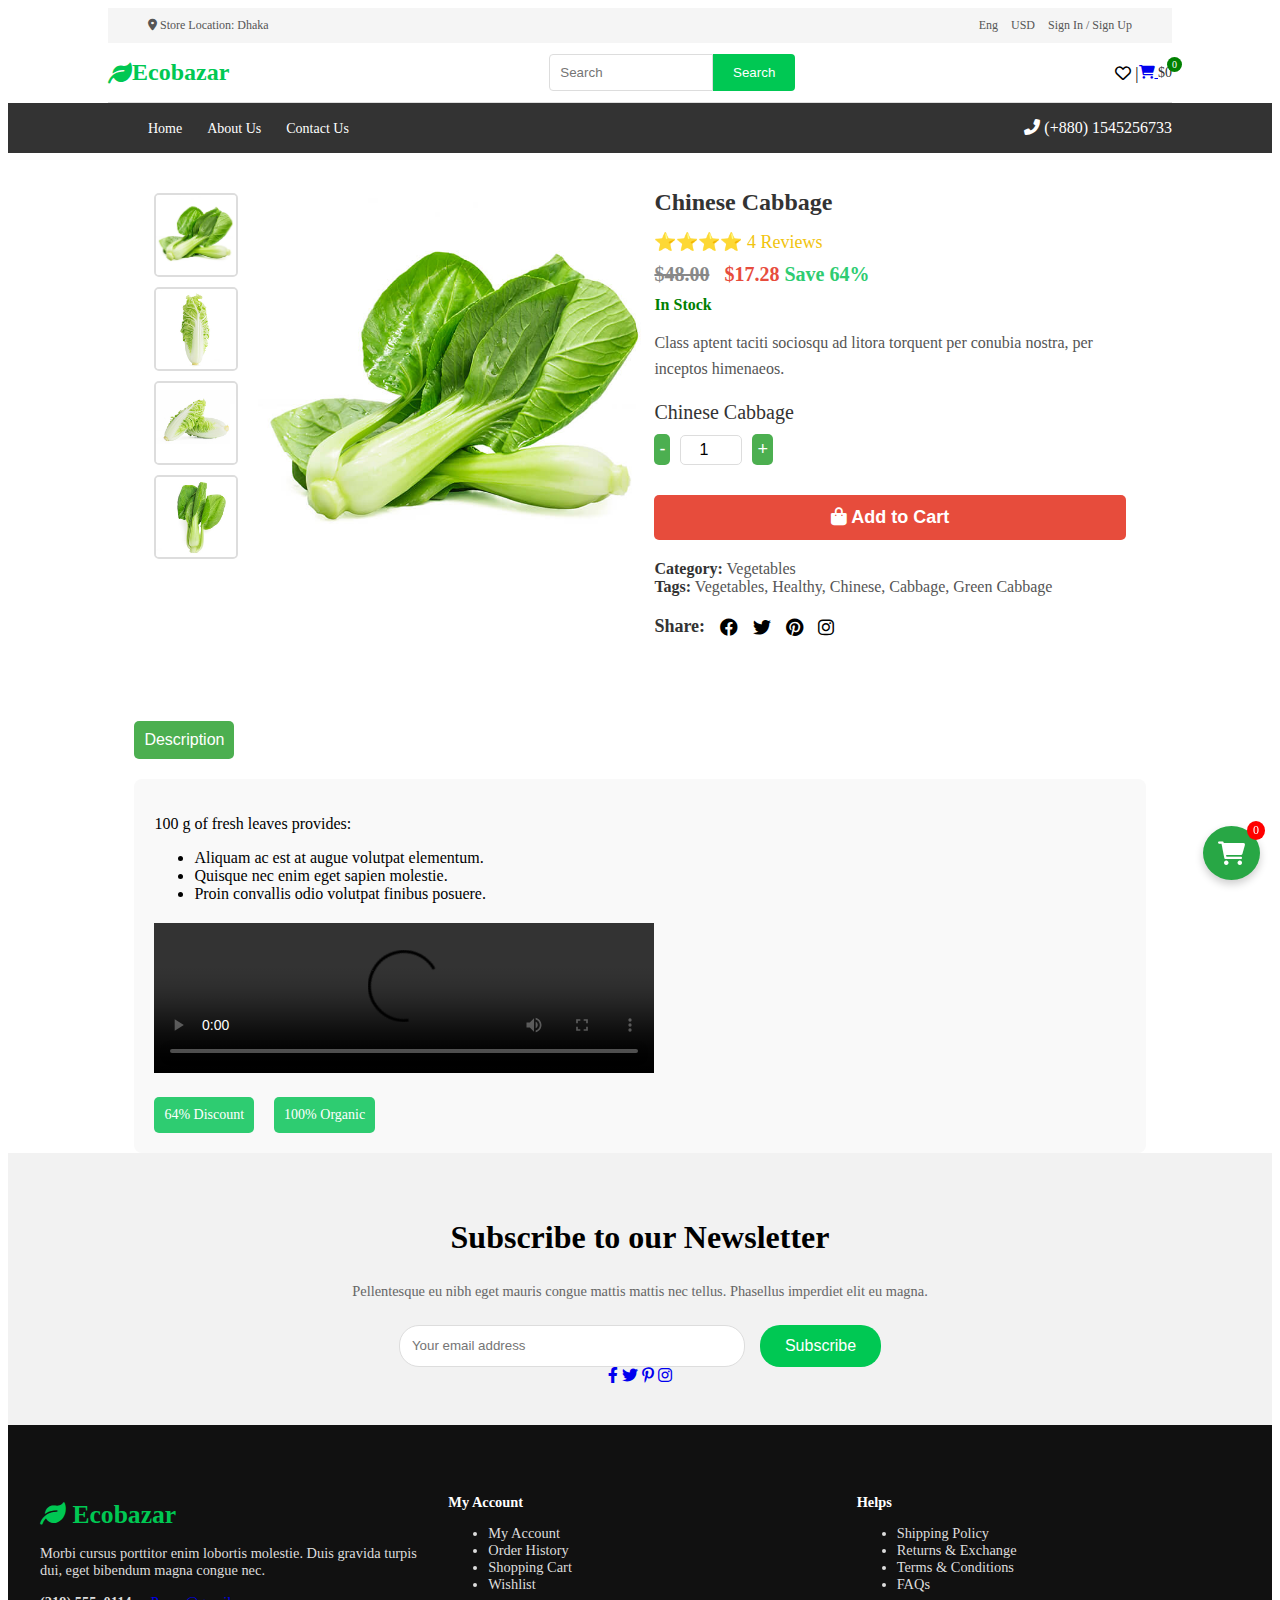
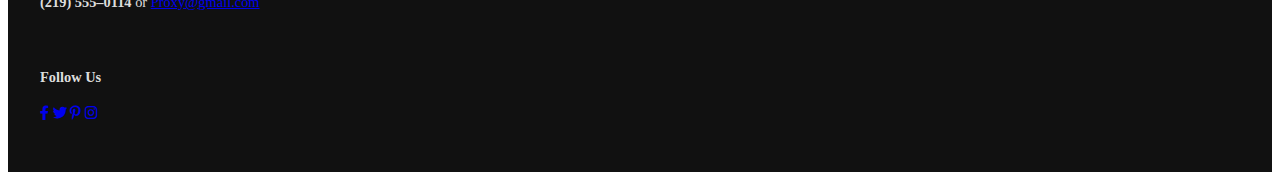
==== ChineseCabbage.html @ c9fc1989 "First" ====
<!DOCTYPE html>
<html lang="en">
<head>
    <meta charset="UTF-8">
    <meta name="viewport" content="width=device-width, initial-scale=1.0">
    <title>Ecobazar</title>
    <link rel="stylesheet" href="cssHomePage.css">
    <link rel="stylesheet" href="https://cdnjs.cloudflare.com/ajax/libs/font-awesome/6.0.0-beta3/css/all.min.css">
    <link rel="icon" href="favicon.ico" type="image/x-icon"> 
</head>
<body>
    <!-- Top Navigation Bar -->
    <div class="top-nav">
        <span class="store-location">
            <i class="fas fa-map-marker-alt"></i> Store Location: Dhaka
        </span>
        <div class="top-links">
            <span>Eng </span>
            <span>USD </span>
            <a href="#" class="sign-in">Sign In / Sign Up</a>
        </div>
    </div>

    <!-- Main Navigation Bar -->
    <header class="header" role="banner">
        <div class="logo">
            <h1><i class="fas fa-leaf"></i> Ecobazar</h1>
        </div>
        <div class="search-bar">
            <input type="text" placeholder="Search" aria-label="Search for products">
            <button class="search-button" onclick="searchProduct()">Search</button>
        </div>
        <div class="cart-section">
            <i class="far fa-heart"> |</i>
            <div class="shopping-cart">
                <a href="Shopping-Cart.html" aria-label="Go to shopping cart">
                    <i class="fas fa-shopping-cart"></i><span class="cart-items">0</span>
                </a>
                <span class="cart-amount">$0.00</span>
            </div>
        </div>
    </header>

    <!-- Bottom Navigation Menu -->
    <nav class="bottom-nav" role="navigation">
        <ul>
            <li><a href="HomePage.html">Home</a></li>
            <li><a href="#">About Us</a></li>
            <li><a href="#">Contact Us</a></li>
        </ul>
        <div class="phone-number">
            <i class="fas fa-phone-alt"></i> (+880) 1545256733
        </div>
    </nav>

    <!-- Floating Shopping Cart Icon -->
    <div class="floating-cart">
        <a href="Shopping-Cart.html" aria-label="Go to shopping cart">
            <i class="fas fa-shopping-cart"></i>
            <span class="cart-items">0</span>
        </a>
    </div>

    <div class="product-detail-container">
        <div class="product-gallery">
            <!-- Thumbnails -->
            <div class="thumbnails">
                <img src="Images/c1.jpg" alt="Thumbnail image of Chinese Cabbage" class="thumbnail" onclick="changeMainImage('Images/c1.jpg')">
                <img src="Images/c2.jpg" alt="Thumbnail image of Chinese Cabbage" class="thumbnail" onclick="changeMainImage('Images/c2.jpg')">
                <img src="Images/c3.jpg" alt="Thumbnail image of Chinese Cabbage" class="thumbnail" onclick="changeMainImage('Images/c3.jpg')">
                <img src="Images/c4.jpg" alt="Thumbnail image of Chinese Cabbage" class="thumbnail" onclick="changeMainImage('Images/c4.jpg')">
            </div>
            <!-- Main Image -->
            <div class="main-image">
                <img src="Images/chinesecabbage.jpg" alt="Main Product Image of Chinese Cabbage" id="main-image">
            </div>
        </div>
        <div class="product-info">
            <h1>Chinese Cabbage</h1>
            <div class="rating">
                <span>⭐⭐⭐⭐</span>
                <span>4 Reviews</span>
            </div>
            <div class="price">
                <span class="old-price">$48.00</span>
                <span class="new-price">$17.28</span>
                <span class="discount">Save 64%</span>
            </div>
            <div class="stock-status">In Stock</div>
            <p>Class aptent taciti sociosqu ad litora torquent per conubia nostra, per inceptos himenaeos.</p>

            <!-- Chinese Cabbage (Product Details Page) -->
            <div class="name-price">
                <h3>Chinese Cabbage</h3>
            </div>

            <!-- Quantity Selection -->
            <div class="quantity">
                <button class="decrease" onclick="decreaseQuantity()">-</button>
                <input type="number" id="quantity-input" value="1" min="1" aria-label="Quantity of Chinese Cabbage">
                <button class="increase" onclick="increaseQuantity()">+</button>
            </div>

            <!-- Add to Cart Button -->
            <div class="buttons">
                <button class="add-to-cart" data-id="6" data-name="Chinese Cabbage" data-price="17.28" onclick="addToCart()">
                    <i class="fa-solid fa-bag-shopping"></i> Add to Cart
                </button>
            </div>

            <!-- Product Tags -->
            <div class="tags">
                <strong>Category:</strong> Vegetables<br>
                <strong>Tags:</strong> Vegetables, Healthy, Chinese, Cabbage, Green Cabbage
            </div>

            <!-- Social Media Share -->
            <div class="share">
                <span>Share:</span>
                <i class="fab fa-facebook" onclick="share('facebook')" aria-label="Share on Facebook"></i>
                <i class="fab fa-twitter" onclick="share('twitter')" aria-label="Share on Twitter"></i>
                <i class="fab fa-pinterest" onclick="share('pinterest')" aria-label="Share on Pinterest"></i>
                <i class="fab fa-instagram" onclick="share('instagram')" aria-label="Share on Instagram"></i>
            </div>
        </div>
    </div>

    <div class="product-details">
        <!-- Tabs -->
        <div class="tabs">
            <button class="active">Description</button>
        </div>

        <!-- Description Content -->
        <div class="tab-content">
            <div class="description">
                <p>100 g of fresh leaves provides:</p>
                <ul>
                    <li>Aliquam ac est at augue volutpat elementum.</li>
                    <li>Quisque nec enim eget sapien molestie.</li>
                    <li>Proin convallis odio volutpat finibus posuere.</li>
                </ul>
            </div>
            <!-- Promotion -->
        <div class="promotion">
            <video controls>
                <source src="promo.mp4" type="video/mp4">
            </video>
            <div class="badges">
                <div class="badge">64% Discount</div>
                <div class="badge">100% Organic</div>
            </div>
        </div>
        </div>

        
    </div>

    <div id="custom-popup" class="popup">
        <div class="popup-content">
            <span id="popup-close" class="popup-close">&times;</span>
            <p id="popup-message"></p>
        </div>
    </div>

    <!-- Newsletter Section -->
    <section class="newsletter">
        <h2>Subscribe to our Newsletter</h2>
        <p>Pellentesque eu nibh eget mauris congue mattis mattis nec tellus. Phasellus imperdiet elit eu magna.</p>
        <form action="/subscribe" method="POST">
            <input type="email" placeholder="Your email address" required aria-label="Your email address">
            <button type="submit">Subscribe</button>
        </form>
        <div class="social-icons">
            <a href="#" aria-label="Follow us on Facebook"><i class="fab fa-facebook-f"></i></a>
            <a href="#" aria-label="Follow us on Twitter"><i class="fab fa-twitter"></i></a>
            <a href="#" aria-label="Follow us on Pinterest"><i class="fab fa-pinterest-p"></i></a>
            <a href="#" aria-label="Follow us on Instagram"><i class="fab fa-instagram"></i></a>
        </div>
    </section>

    <!-- Footer Section -->
    <footer role="contentinfo">
        <div class="footer-container">
            <!-- Ecobazar Info -->
            <div class="footer-about">
                <h3><i class="fas fa-leaf"></i> Ecobazar</h3>
                <p>Morbi cursus porttitor enim lobortis molestie. Duis gravida turpis dui, eget bibendum magna congue nec.</p>
                <p><strong>(219) 555–0114</strong> or <a href="mailto:Proxy@gmail.com">Proxy@gmail.com</a></p>
            </div>

            <!-- My Account Links -->
            <div class="footer-links">
                <h4>My Account</h4>
                <ul>
                    <li><a href="#">My Account</a></li>
                    <li><a href="#">Order History</a></li>
                    <li><a href="#">Shopping Cart</a></li>
                    <li><a href="#">Wishlist</a></li>
                </ul>
            </div>

            <!-- Help Links -->
            <div class="footer-links">
                <h4>Helps</h4>
                <ul>
                    <li><a href="#">Shipping Policy</a></li>
                    <li><a href="#">Returns & Exchange</a></li>
                    <li><a href="#">Terms & Conditions</a></li>
                    <li><a href="#">FAQs</a></li>
                </ul>
            </div>

            <!-- Social Media Links -->
            <div class="footer-social">
                <h4>Follow Us</h4>
                <a href="#"><i class="fab fa-facebook-f"></i></a>
                <a href="#"><i class="fab fa-twitter"></i></a>
                <a href="#"><i class="fab fa-pinterest-p"></i></a>
                <a href="#"><i class="fab fa-instagram"></i></a>
            </div>
        </div>
    </footer>

    <script src="script.js"></script>
</body>
</html>
---- cssHomePage.css ----
/* General Styles */
body {
  background-color:white;
  font-family:'Times New Roman', Times, serif;

  
}



/* Top Navigation */
.top-nav {
  background-color: #f5f5f5;
  padding: 10px 40px;
  display: flex;
  justify-content: space-between;
  font-size: 12px;
  color: #555;
  margin-left: 100px;
  margin-right: 100px;
}

.top-links span,
.sign-in {
  margin-left: 10px;
  color: #555;
  text-decoration: none;
  cursor: pointer;
}

/* Header Section */
.header {
  display: flex;
  justify-content: space-between;
  align-items: center;
  background-color: #fff;
  border-bottom: 1px solid #ddd;
  margin-left: 100px;
  margin-right: 100px;
}

.logo h1 {
  font-size: 24px;
  color:#00c853;
  display: flex;
  align-items: center;
}

.eco-icon {
  font-size: 20px;
  color: green;
  margin-right: 8px;  
}

.search-bar {
  padding: 0px 300px;
  display: flex;
  flex: 1;
  margin: 0 20px;
}

.search-bar input {
  width: 100%;
  padding: 10px;  
  border: 1px solid #ddd;
  border-radius: 4px 0 0 4px;
  outline: none;
}

.search-button {
  background-color:#00c853;
  border: none;
  padding: 10px 20px;  
  color: #fff;
  cursor: pointer;
  border-radius: 0 4px 4px 0;
}

.cart-section {
  display: flex;
  align-items: center;
}

.favorites-icon {
  font-size: 20px;
  margin-right: 15px;
  color: #333;
  text-decoration: none;
}

.shopping-cart {
  position: relative;
  font-size: 14px;
  color: #333;
}

.cart-items {
  background-color: green;
  color: #fff;
  font-size: 10px;
  border-radius: 50%;
  padding: 2px 5px;
  position: absolute;
  top: -8px;
  right: -10px;
}


/* Bottom Navigation */
.bottom-nav {
  background-color: #333;
  display: flex;
  justify-content: space-between;
  align-items: center;
  color: #fff;
 
  
}

.bottom-nav ul {
  list-style: none;
  display: flex;
  margin-left: 100px;

}

.bottom-nav li {
  margin-right: 25px;  
  position: relative;
}

.bottom-nav a {
  color: #fff;
  text-decoration: none;
  font-size: 14px;
}
.phone-number{
  margin-right: 100px;
}




/* Hero Section */
.hero-banner {
  display: flex;
  gap: 2rem;  
  padding: 2rem;
  max-width: 1200px;
  margin: 0 auto;
}

.hero-left {
  background-image: url(Images/heropromo.jpg);
  background-size: cover;
  border-radius: 8px;
  position: relative;
  width: 100%;
  display: flex;
  justify-content: space-between;
  padding: 2rem;
  color: white;
}

.hero-content h1 {
  font-size: 2.5rem;
  margin-bottom: 1.5rem;  
}

.hero-content p {
  font-size: 1.2rem;
  margin-bottom: 1.5rem;
}

.hero-content .highlight {
  color: #f2903d;
  font-weight: bold;
}

.btn {
  display: inline-block;
  background-color: white;
  color: #007f3f;
  padding: 1rem 1.5rem;  /* Adjusted padding for balance */
  border-radius: 50px;
  text-decoration: none;
  font-weight: bold;
  transition: background-color 0.3s ease;
}

.btn:hover {
  background-color: #f2f2f2;
}

.hero-right {
  display: flex;
  flex-direction: column;
  gap: 1.5rem;
  width: 35%;
}

.promo-card-summer {
  background-image: url(Images/summersale75.jpg);
  background-size:cover;
  padding: 10px;
  border-radius: 8px;
  position: relative;
  overflow: hidden;
  box-shadow: 0 4px 6px rgba(0, 0, 0, 0.1);
  width: 100%;
  
}
.promo-card-summer a{
  color: #00c853;
}
.promo-card-summer h2{
  font-weight: bold;

}
.promo-card-dark-card {
  padding: 10px;
}
.promo-card-dark-card a{
  color: white;
}

.promo-card h2 {
  font-size: 1.5rem;
  margin-bottom: 1.5rem;  /* Increased margin for clarity */
}

.promo-card p {
  font-size: 1rem;
  margin-bottom: 1.5rem;  /* Increased margin for better readability */
  color: #555;
}
.promo-card-dark-card{

  background-image: url(Images/bestdeal.jpg);
  background-size: cover;
  border-radius: 8px;
  position: relative;
  width: 100%;
  text-align: center;
  color: white;
}





/* Feature Section */
.feature-section {
  display: flex;
  justify-content: space-between;
  align-items: center;
  padding: 25px 30px;  /* Increased padding for better spacing */
  box-shadow: 0 4px 6px rgba(0, 0, 0, 0.1);
  max-width: 1200px;
  margin: 30px auto;  /* Added more space above and below */
}

.feature-item {
  text-align: center;
  display: flex;
  flex-direction: column;
  align-items: center;
  flex: 1;
  border-right: 1px solid #f1f1f1;
  padding: 15px 25px;  /* Adjusted padding for better spacing */
}

.feature-item:last-child {
  border-right: none;
}

.feature-icon {
  font-size: 36px;
  color: #00c853;
  margin-bottom: 15px;  /* Adjusted margin for clarity */
}

.feature-title {
  font-size: 18px;  /* Increased font size for better readability */
  font-weight: bold;
  color: #222;
  margin-bottom: 10px;
}

.feature-description {
  font-size: 14px;
  color: #888;
  text-align: center;
}

/* Newsletter Section */
.newsletter {
  text-align: center;
  padding: 40px;
  background-color: #f2f2f2;
}

.newsletter h2 {
  font-size: 2rem;
  font-weight: bold;
}

.newsletter p {
  margin: 15px 0 25px;  
  color: #666;
  font-size: 0.9rem;
}

.newsletter form {
  display: inline-flex;
  justify-content: center;
  gap: 15px;  /* Adjusted gap for better spacing */
}

.newsletter input {
  padding: 12px;
  border: 1px solid #ddd;
  border-radius: 20px;
  width: 320px;  /* Increased width for better usability */
  outline: none;
}

.newsletter button {
  background-color: #00c853;
  color: white;
  border: none;
  padding: 12px 25px;  /* Adjusted padding for better button size */
  border-radius: 20px;
  cursor: pointer;
  font-size: 1rem;
}

.newsletter button:hover {
  background-color: #007b33;
}


/* Footer */
footer {
  background-color: #111;
  color: #ddd;
  padding: 50px 20px;  /* Increased padding for a larger footer */
  font-size: 0.9rem;
}

.footer-container {
  display: grid;
  grid-template-columns: repeat(3, 1fr);
  gap: 25px;  /* Increased gap for better spacing */
  max-width: 1200px;
  margin: auto;
}

.footer-about h3 {
  font-size: 1.6rem;  /* Slight increase in font size */
  color: #00c853;
  margin-bottom: 15px;  /* Increased margin for better separation */
}

.footer-links h4 {
  color: white;
  margin-bottom: 12px;  /* Increased margin for clarity */
}

.footer-links ul li a {
  color: #ddd;
  text-decoration: none;
  transition: color 0.3s ease;
}

.footer-links ul li a:hover {
  color: #00c853;
}

/* Popular Categories */
.popular-categories {
  max-width: 1200px;
  margin: 40px auto;  /* Increased margin for top and bottom */
  padding: 25px;
}

.section-header {
  display: flex;
  justify-content: space-between;
  align-items: center;
  margin-bottom: 25px;  /* Increased bottom margin */
}

.section-header h2 {
  font-size: 26px;  
  font-weight: bold;
}

.view-all {
  color: #00c853;
  text-decoration: none;
  font-weight: bold;
  font-size: 14px;
}

.view-all:hover {
  text-decoration: underline;
}

.category-grid {
  display: grid;
  grid-template-columns: repeat(4, 1fr);
  gap: 15px;  
}

.category-item {
  background-color: #fff;
  border: 1px solid #eaeaea;
  text-align: center;
  padding: 20px;  
  transition: all 0.3s ease;
  cursor: pointer;
}

.category-item img {
  width: 100px;
  height: 80px;
  margin-bottom: 15px;  
  transition: transform 0.3s ease;
}

.category-item p {
  
  color: #333;
}

.category-item:hover {
 
  transform: translateY(-5px);
}
/* Hot Deals Section */
.hot-deals {
  background-color: whitesmoke;
  max-width: 1200px;
  margin: 20px auto;
  padding: 20px;
  border-radius: 8px;
}

.hot-deals h2 {
  color: #333;
  font-size: 24px;
}

.hot-deals .view-all {
  color: #00c853;
  text-decoration: none;
  font-size: 16px;
  margin-left: 20px;
}

/* Deals Grid */
.deals-grid {
  display: grid;
  grid-template-columns: repeat(4, 1fr);
  gap: 15px; 
}

/* Deal Item */
.deal-item {
  background-color: #fff;
  border: 1px solid #eaeaea;
  text-align: center;
  padding: 20px;  
  transition: all 0.3s ease;
  cursor: pointer;
}

.deal-item img {
  width: 100px;
  height: 80px;
  border-radius: 5px;
  object-fit: cover; /* Ensures the image covers the given space without distortion */
  display: block;
  margin: 0 auto; /* Centers the image horizontally */
}

/* Deal Item Content (Name, Price, Buttons) */
.deal-item-content {
  display: flex;
  flex-direction: row;
  justify-content: space-between;
  align-items: center;
  margin-top: 10px;
  width: 100%;
}

.name-price {
  text-align: left;
  flex: 1;
}

.name-price h3 {
  font-size: 18px;
  font-weight: normal; /* Simplified name with normal weight */
  color: #333;
}

.name-price .price {
  color: #e41b1b;
  font-size: 16px;
  margin-top: 5px;
  font-weight: bold; /* Made the price bold */
}

/* Buttons Section */
.buttons {
  text-align: right;
  display: flex;
  flex-direction: column;
  align-items: flex-end;
}

.add-to-cart,
.view-details {
  background-color: #00c853;
  color: #fff;
  border: none;
  padding: 10px 20px; /* Increased padding for a nicer button appearance */
  border-radius: 5px;
  cursor: pointer;
  margin-top: 5px;
  font-size: 14px; /* Added font size for better readability */
  transition: background-color 0.3s ease, transform 0.3s ease; /* Added transition for hover effect */
}

.add-to-cart:hover,
.view-details:hover {
  background-color: #028a00; /* Slightly darker green for hover effect */
  transform: translateY(-2px); /* Adds a lift effect on hover */
}

.add-to-cart:focus,
.view-details:focus {
  outline: none; /* Removes default outline on focus */
}



/* Summer Sale Banner */
.summer-sale-banner {
  background: url('Images/summersale37.jpg') no-repeat center center/cover;
  height: 350px;  /* Increased height */
  display: flex;
  justify-content: flex-end;
  align-items: center;
  padding: 30px;  /* Increased padding */
  color: #fff;
  margin-left: 150px;
  margin-right: 150px;
  border-radius: 10px;
}

.summer-sale-banner .content {
  max-width: 450px;
  text-align: left;
}

.summer-sale-banner h3 {
  font-size: 1.4rem;  /* Increased font size */
  text-transform: uppercase;
  margin: 0;
}

.summer-sale-banner h1 {
  font-size: 2.8rem;  /* Increased font size */
  margin: 15px 0;
}

.summer-sale-banner h1 span {
  color: #ff7f3f;
  font-weight: bold;
}

.summer-sale-banner p {
  font-size: 1.1rem;
  line-height: 1.6;
  margin-bottom: 25px;  /* Increased margin for better spacing */
}

.summer-sale-banner .btn {
  padding: 15px 25px;  /* Adjusted padding */
  background-color: #ff7f3f;
  color: #fff;
  border: none;
  border-radius: 5px;
  text-decoration: none;
}

.summer-sale-banner .btn:hover {
  background-color: #ff5722;
}



/* Main Container */
.cart-container {
  max-width: 800px;
  margin: 20px auto;
  background: #fff;
  border-radius: 8px;
  padding: 20px;
  box-shadow: 0 4px 6px rgba(0, 0, 0, 0.1);
}

.cart-container h2 {
  text-align: center;
  margin-bottom: 20px;
}

/* Cart Table */
#cart-table {
  width: 100%;
  border-collapse: collapse;
  margin-bottom: 20px;
}

#cart-table thead {
  background-color: #f8f9fa;
}

#cart-table th,
#cart-table td {
  padding: 12px 15px;
  text-align: center;
  border: 1px solid #ddd;
}

#cart-table th {
  background-color:#00c853;
  color: #fff;
  text-transform: uppercase;
  font-size: 0.9rem;
}

#cart-table td {
  font-size: 0.9rem;
}

#cart-table td button {
  background-color: #ff4d4d;
  color: #fff;
  border: none;
  padding: 5px 10px;
  border-radius: 5px;
  cursor: pointer;
  font-size: 0.8rem;
  transition: background-color 0.3s ease;
}

#cart-table td button:hover {
  background-color: #cc0000;
}

/* Cart Summary */
.cart-summary {
  text-align: center;
  background-color: #f8f9fa;
  padding: 15px;
  border-radius: 8px;
}

.cart-summary p {
  display: flex;
  margin: 10px 0;
  font-size: 1rem;
}


.cart-summary button {
  background-color: #ff4d4d;
  color: #fff;
  border: none;
  padding: 10px 20px;
  border-radius: 5px;
  font-size: 1rem;
  cursor: pointer;
  transition: background-color 0.3s ease;
}

.cart-summary button:hover {
  background-color: #cc0000;
}


/* Floating Cart Styles */
.floating-cart {
  position: fixed;
  bottom: 20px;
  right: 20px;
  background-color: #28a745;  
  color: white;
  border-radius: 50%;
  padding: 15px;
  font-size: 24px;
  box-shadow: 0 4px 8px rgba(0, 0, 0, 0.2);
  transition: all 0.3s ease;
  z-index: 9999;  
}

.floating-cart a {
  color: white;
  text-decoration: none;
  display: flex;
  align-items: center;
  justify-content: center;
}

.floating-cart .cart-items {
  font-size: 12px;
  position: absolute;
  top: -5px;
  right: -5px;
  background-color: red;
  color: white;
  border-radius: 50%;
  padding: 2px 6px;
}

/* Hover effect */
.floating-cart:hover {
  background-color: #218838;  
}




/* Popup modal styles */
.popup {
  display: none; /* Initially hidden */
  position: fixed;
  top: 0;
  left: 0;
  width: 100%;
  height: 100%;
  background-color: rgba(0, 0, 0, 0.7); /* Darker background */
  z-index: 1000;
  overflow: auto;
  animation: fadeIn 0.3s ease-in-out; /* Smooth fade-in effect */
}

/* Popup content (modal box) styles */
.popup-content {
  background-color: #fff;
  padding: 30px;
  border-radius: 12px;
  width: 80%;
  max-width: 700px;
  margin: 10% auto; /* Centered */
  position: relative;
  box-shadow: 0 4px 10px rgba(0, 0, 0, 0.1); /* Subtle shadow effect */
  animation: slideUp 0.5s ease-in-out; /* Smooth slide-up effect */
}

/* Header style inside the popup */
.product-header {
  display: flex;
  align-items: center;
  margin-bottom: 20px;
}

.popup-image {
  width: 120px;
  height: 120px;
  object-fit: cover;
  border-radius: 8px;
  margin-right: 20px;
}

.product-info h3 {
  font-size: 24px;
  color: #333;
  margin-bottom: 10px;
}

.product-info .price {
  font-size: 20px;
  color: #28a745;
  font-weight: bold;
}

/* Close button style */
.close-btn {
  position: absolute;
  top: 10px;
  right: 10px;
  font-size: 28px;
  color: #333;
  background-color: transparent;
  border: none;
  cursor: pointer;
}

.close-btn:hover {
  color: #e74c3c; /* Red color on hover */
}

/* Add to Cart button styles */
.add-to-cart {
  display: inline-block;
  padding: 12px 25px;
  background-color: #28a745;
  color: #fff;
  border: none;
  border-radius: 8px;
  font-size: 16px;
  text-align: center;
  cursor: pointer;
  transition: background-color 0.3s ease;
  margin-top: 20px;
}

.add-to-cart:hover {
  background-color: #218838; /* Darker green on hover */
}

.add-to-cart:focus {
  outline: none;
}

/* General paragraph and text styles */
.popup-content p {
  font-size: 16px;
  line-height: 1.6;
  color: #555;
  margin-bottom: 15px;
}



/*Product Container Styles */
.product-detail-container {
  display: flex;
  justify-content: space-between;
  padding: 20px;
  margin-left: 10%;
  margin-right: 10%;
}
.product-details {
  margin-left: 10%;
  margin-right: 10%;
  margin-top: 5%;
  

}

/* Gallery Section */
.product-gallery {
  display: flex; /* Use flexbox to align thumbnails on the left and main image on the right */
  width: 100%;
  max-width: 500px;
  margin-bottom: 20px;
  margin-top: 2%;
}

.product-gallery .thumbnails {
  display: flex;
  flex-direction: column; /* Arrange thumbnails vertically */
  gap: 10px;
  margin-right: 20px; /* Add space between thumbnails and main image */
}

.product-gallery .thumbnail {
  width: 80px;
  height: 80px;
  object-fit: cover;
  cursor: pointer;
  border: 2px solid #ddd;
  border-radius: 5px;
  transition: border-color 0.3s ease;
}

.product-gallery .thumbnail:hover {
  border-color: #4CAF50;
}

/* Main Image */
.product-gallery .main-image img {
  width: 100%;
  max-width: 450px; /* Ensure the main image is responsive */
  height: 400px;
  object-fit: cover;
  border-radius: 8px;
  transition: transform 0.3s ease;
}

/* Image zoom on hover */
.product-gallery .main-image img:hover {
  transform: scale(1.05);
}


/* Product Info Section */


.product-info h1 {
  font-size: 24px;
  margin-bottom: 15px;
  color: #333;
}

.rating {
  font-size: 18px;
  margin: 10px 0;
  color: #f1c40f;
}

.price {
  font-size: 22px;
  margin: 10px 0;
}

.price .old-price {
  text-decoration: line-through;
  color: #888;
  margin-right: 10px;
}

.price .new-price {
  font-weight: bold;
  color: #e74c3c;
}

.discount {
  color: #2ecc71;
  font-weight: bold;
}

.stock-status {
  color: green;
  font-weight: bold;
  margin-bottom: 10px;
}

.product-info p {
  color: #555;
  line-height: 1.6;
  margin-bottom: 20px;
}

.name-price h3 {
  font-size: 20px;
  margin-top: 10px;
  color: #333;
}

/* Quantity Section */
.quantity {
  display: flex;
  align-items: center;
  margin: 10px 0;
}

.quantity input {
  width: 50px;
  text-align: center;
  margin: 0 10px;
  border: 1px solid #ddd;
  padding: 5px;
  font-size: 16px;
  border-radius: 5px;
}

.quantity button {
  background-color: #4CAF50;
  color: white;
  border: none;
  padding: 5px;
  cursor: pointer;
  font-size: 18px;
  border-radius: 5px;
  transition: background-color 0.3s ease;
}

.quantity button:hover {
  background-color: #388e3c;
}

/* Add to Cart Button */
.add-to-cart {
  background-color: #e74c3c;
  color: white;
  padding: 12px 20px;
  border: none;
  cursor: pointer;
  width: 100%;
  font-size: 18px;
  font-weight: bold;
  border-radius: 5px;
  transition: background-color 0.3s ease;
}

.add-to-cart:hover {
  background-color: #c0392b;
}

/* Product Tags */
.tags {
  margin: 20px 0;
  font-size: 16px;
  color: #555;
}

.tags strong {
  color: #333;
}

/* Social Media Share Section */
.share {
  display: flex;
  align-items: center;
  gap: 15px;
  font-size: 18px;
}

.share span {
  font-weight: bold;
  color: #333;
}

.share i {
  cursor: pointer;
  transition: color 0.3s ease;
}

.share i:hover {
  color: #4CAF50;
}

/* Tabs */
.tabs {
  display: flex;
  margin-bottom: 20px;
}

.tabs button {
  background-color: #f1f1f1;
  padding: 10px;
  border: none;
  cursor: pointer;
  font-size: 16px;
  margin-right: 10px;
  border-radius: 5px;
  transition: background-color 0.3s ease;
}

.tabs button.active {
  background-color: #4CAF50;
  color: white;
}

.tab-content {
  padding: 20px;
  background-color: #f9f9f9;
  border-radius: 8px;
}

/* Promotion Video */
.promotion {
  margin-top: 20px;
}

.promotion video {
  width: 100%;
  max-width: 500px;
  margin-bottom: 20px;
}

/* Badges */
.badges {
  display: flex;
  gap: 20px;
}

.badge {
  background-color: #2ecc71;
  color: white;
  padding: 10px;
  border-radius: 5px;
  font-size: 14px;
}


/* Popup Overlay */
.popup {
  display: none; /* Hidden by default */
  position: fixed;
  z-index: 1000; /* Sit on top */
  top: 0;
  left: 0;
  width: 100%;
  height: 100%;
  background-color: rgba(0, 0, 0, 0.4); /* Semi-transparent background */
  animation: fadeIn 0.3s ease;
}

/* Popup Content */
.popup-content {
  background-color: #fff;
  margin: auto;
  padding: 20px;
  border-radius: 10px;
  width: 90%;
  max-width: 400px;
  position: relative;
  text-align: center;
  box-shadow: 0 4px 8px rgba(0, 0, 0, 0.1);
  animation: slideUp 0.5s ease;
}

/* Close Button */
.popup-close {
  position: absolute;
  top: 10px;
  right: 10px;
  font-size: 24px;
  color: #aaa;
  cursor: pointer;
}

.popup-close:hover {
  color: #333;
}

/* Message Styling */
.popup-message p {
  font-size: 18px;
  color: #333;
  margin-bottom: 20px;
  font-weight: 500;
}
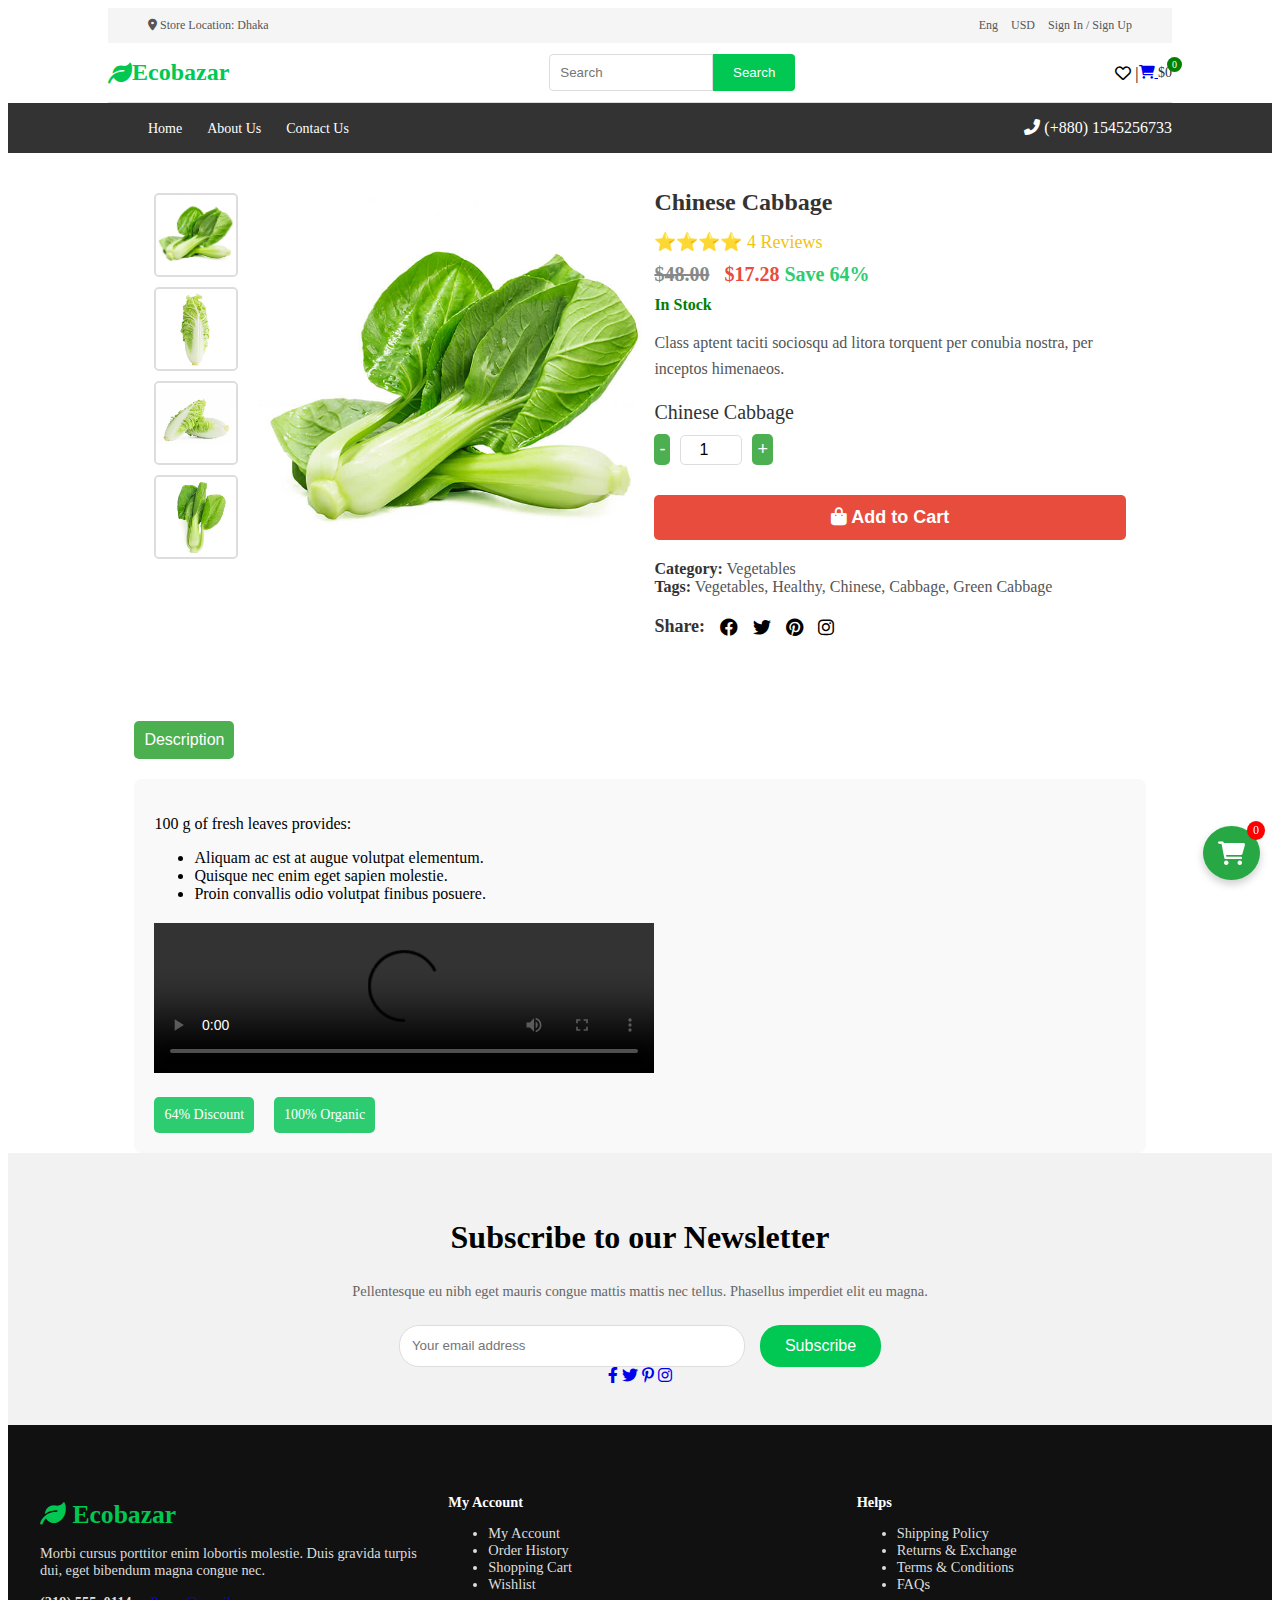
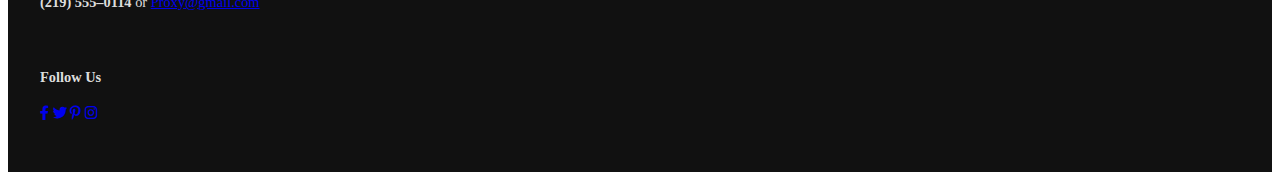
==== commit 754b395c: "First" ====
--- a/ChineseCabbage.html
+++ b/ChineseCabbage.html
@@ -4,7 +4,7 @@
     <meta charset="UTF-8">
     <meta name="viewport" content="width=device-width, initial-scale=1.0">
     <title>Ecobazar</title>
-    <link rel="stylesheet" href="cssHomePage.css">
+    <link rel="stylesheet" href="style.css">
     <link rel="stylesheet" href="https://cdnjs.cloudflare.com/ajax/libs/font-awesome/6.0.0-beta3/css/all.min.css">
     <link rel="icon" href="favicon.ico" type="image/x-icon"> 
 </head>
@@ -44,7 +44,7 @@
     <!-- Bottom Navigation Menu -->
     <nav class="bottom-nav" role="navigation">
         <ul>
-            <li><a href="HomePage.html">Home</a></li>
+            <li><a href="index.html">Home</a></li>
             <li><a href="#">About Us</a></li>
             <li><a href="#">Contact Us</a></li>
         </ul>
--- a/style.css
+++ b/style.css
@@ -0,0 +1,1145 @@
+/* General Styles */
+body {
+  background-color:white;
+  font-family:'Times New Roman', Times, serif;
+
+  
+}
+
+
+
+/* Top Navigation */
+.top-nav {
+  background-color: #f5f5f5;
+  padding: 10px 40px;
+  display: flex;
+  justify-content: space-between;
+  font-size: 12px;
+  color: #555;
+  margin-left: 100px;
+  margin-right: 100px;
+}
+
+.top-links span,
+.sign-in {
+  margin-left: 10px;
+  color: #555;
+  text-decoration: none;
+  cursor: pointer;
+}
+
+/* Header Section */
+.header {
+  display: flex;
+  justify-content: space-between;
+  align-items: center;
+  background-color: #fff;
+  border-bottom: 1px solid #ddd;
+  margin-left: 100px;
+  margin-right: 100px;
+}
+
+.logo h1 {
+  font-size: 24px;
+  color:#00c853;
+  display: flex;
+  align-items: center;
+}
+
+.eco-icon {
+  font-size: 20px;
+  color: green;
+  margin-right: 8px;  
+}
+
+.search-bar {
+  padding: 0px 300px;
+  display: flex;
+  flex: 1;
+  margin: 0 20px;
+}
+
+.search-bar input {
+  width: 100%;
+  padding: 10px;  
+  border: 1px solid #ddd;
+  border-radius: 4px 0 0 4px;
+  outline: none;
+}
+
+.search-button {
+  background-color:#00c853;
+  border: none;
+  padding: 10px 20px;  
+  color: #fff;
+  cursor: pointer;
+  border-radius: 0 4px 4px 0;
+}
+
+.cart-section {
+  display: flex;
+  align-items: center;
+}
+
+.favorites-icon {
+  font-size: 20px;
+  margin-right: 15px;
+  color: #333;
+  text-decoration: none;
+}
+
+.shopping-cart {
+  position: relative;
+  font-size: 14px;
+  color: #333;
+}
+
+.cart-items {
+  background-color: green;
+  color: #fff;
+  font-size: 10px;
+  border-radius: 50%;
+  padding: 2px 5px;
+  position: absolute;
+  top: -8px;
+  right: -10px;
+}
+
+
+/* Bottom Navigation */
+.bottom-nav {
+  background-color: #333;
+  display: flex;
+  justify-content: space-between;
+  align-items: center;
+  color: #fff;
+ 
+  
+}
+
+.bottom-nav ul {
+  list-style: none;
+  display: flex;
+  margin-left: 100px;
+
+}
+
+.bottom-nav li {
+  margin-right: 25px;  
+  position: relative;
+}
+
+.bottom-nav a {
+  color: #fff;
+  text-decoration: none;
+  font-size: 14px;
+}
+.phone-number{
+  margin-right: 100px;
+}
+
+
+
+
+/* Hero Section */
+.hero-banner {
+  display: flex;
+  gap: 2rem;  
+  padding: 2rem;
+  max-width: 1200px;
+  margin: 0 auto;
+}
+
+.hero-left {
+  background-image: url(Images/heropromo.jpg);
+  background-size: cover;
+  border-radius: 8px;
+  position: relative;
+  width: 100%;
+  display: flex;
+  justify-content: space-between;
+  padding: 2rem;
+  color: white;
+}
+
+.hero-content h1 {
+  font-size: 2.5rem;
+  margin-bottom: 1.5rem;  
+}
+
+.hero-content p {
+  font-size: 1.2rem;
+  margin-bottom: 1.5rem;
+}
+
+.hero-content .highlight {
+  color: #f2903d;
+  font-weight: bold;
+}
+
+.btn {
+  display: inline-block;
+  background-color: white;
+  color: #007f3f;
+  padding: 1rem 1.5rem;  /* Adjusted padding for balance */
+  border-radius: 50px;
+  text-decoration: none;
+  font-weight: bold;
+  transition: background-color 0.3s ease;
+}
+
+.btn:hover {
+  background-color: #f2f2f2;
+}
+
+.hero-right {
+  display: flex;
+  flex-direction: column;
+  gap: 1.5rem;
+  width: 35%;
+}
+
+.promo-card-summer {
+  background-image: url(Images/summersale75.jpg);
+  background-size:cover;
+  padding: 10px;
+  border-radius: 8px;
+  position: relative;
+  overflow: hidden;
+  box-shadow: 0 4px 6px rgba(0, 0, 0, 0.1);
+  width: 100%;
+  
+}
+.promo-card-summer a{
+  color: #00c853;
+}
+.promo-card-summer h2{
+  font-weight: bold;
+
+}
+.promo-card-dark-card {
+  padding: 10px;
+}
+.promo-card-dark-card a{
+  color: white;
+}
+
+.promo-card h2 {
+  font-size: 1.5rem;
+  margin-bottom: 1.5rem;  /* Increased margin for clarity */
+}
+
+.promo-card p {
+  font-size: 1rem;
+  margin-bottom: 1.5rem;  /* Increased margin for better readability */
+  color: #555;
+}
+.promo-card-dark-card{
+
+  background-image: url(Images/bestdeal.jpg);
+  background-size: cover;
+  border-radius: 8px;
+  position: relative;
+  width: 100%;
+  text-align: center;
+  color: white;
+}
+
+
+
+
+
+/* Feature Section */
+.feature-section {
+  display: flex;
+  justify-content: space-between;
+  align-items: center;
+  padding: 25px 30px;  /* Increased padding for better spacing */
+  box-shadow: 0 4px 6px rgba(0, 0, 0, 0.1);
+  max-width: 1200px;
+  margin: 30px auto;  /* Added more space above and below */
+}
+
+.feature-item {
+  text-align: center;
+  display: flex;
+  flex-direction: column;
+  align-items: center;
+  flex: 1;
+  border-right: 1px solid #f1f1f1;
+  padding: 15px 25px;  /* Adjusted padding for better spacing */
+}
+
+.feature-item:last-child {
+  border-right: none;
+}
+
+.feature-icon {
+  font-size: 36px;
+  color: #00c853;
+  margin-bottom: 15px;  /* Adjusted margin for clarity */
+}
+
+.feature-title {
+  font-size: 18px;  /* Increased font size for better readability */
+  font-weight: bold;
+  color: #222;
+  margin-bottom: 10px;
+}
+
+.feature-description {
+  font-size: 14px;
+  color: #888;
+  text-align: center;
+}
+
+/* Newsletter Section */
+.newsletter {
+  text-align: center;
+  padding: 40px;
+  background-color: #f2f2f2;
+}
+
+.newsletter h2 {
+  font-size: 2rem;
+  font-weight: bold;
+}
+
+.newsletter p {
+  margin: 15px 0 25px;  
+  color: #666;
+  font-size: 0.9rem;
+}
+
+.newsletter form {
+  display: inline-flex;
+  justify-content: center;
+  gap: 15px;  /* Adjusted gap for better spacing */
+}
+
+.newsletter input {
+  padding: 12px;
+  border: 1px solid #ddd;
+  border-radius: 20px;
+  width: 320px;  /* Increased width for better usability */
+  outline: none;
+}
+
+.newsletter button {
+  background-color: #00c853;
+  color: white;
+  border: none;
+  padding: 12px 25px;  /* Adjusted padding for better button size */
+  border-radius: 20px;
+  cursor: pointer;
+  font-size: 1rem;
+}
+
+.newsletter button:hover {
+  background-color: #007b33;
+}
+
+
+/* Footer */
+footer {
+  background-color: #111;
+  color: #ddd;
+  padding: 50px 20px;  /* Increased padding for a larger footer */
+  font-size: 0.9rem;
+}
+
+.footer-container {
+  display: grid;
+  grid-template-columns: repeat(3, 1fr);
+  gap: 25px;  /* Increased gap for better spacing */
+  max-width: 1200px;
+  margin: auto;
+}
+
+.footer-about h3 {
+  font-size: 1.6rem;  /* Slight increase in font size */
+  color: #00c853;
+  margin-bottom: 15px;  /* Increased margin for better separation */
+}
+
+.footer-links h4 {
+  color: white;
+  margin-bottom: 12px;  /* Increased margin for clarity */
+}
+
+.footer-links ul li a {
+  color: #ddd;
+  text-decoration: none;
+  transition: color 0.3s ease;
+}
+
+.footer-links ul li a:hover {
+  color: #00c853;
+}
+
+/* Popular Categories */
+.popular-categories {
+  max-width: 1200px;
+  margin: 40px auto;  /* Increased margin for top and bottom */
+  padding: 25px;
+}
+
+.section-header {
+  display: flex;
+  justify-content: space-between;
+  align-items: center;
+  margin-bottom: 25px;  /* Increased bottom margin */
+}
+
+.section-header h2 {
+  font-size: 26px;  
+  font-weight: bold;
+}
+
+.view-all {
+  color: #00c853;
+  text-decoration: none;
+  font-weight: bold;
+  font-size: 14px;
+}
+
+.view-all:hover {
+  text-decoration: underline;
+}
+
+.category-grid {
+  display: grid;
+  grid-template-columns: repeat(4, 1fr);
+  gap: 15px;  
+}
+
+.category-item {
+  background-color: #fff;
+  border: 1px solid #eaeaea;
+  text-align: center;
+  padding: 20px;  
+  transition: all 0.3s ease;
+  cursor: pointer;
+}
+
+.category-item img {
+  width: 100px;
+  height: 80px;
+  margin-bottom: 15px;  
+  transition: transform 0.3s ease;
+}
+
+.category-item p {
+  
+  color: #333;
+}
+
+.category-item:hover {
+ 
+  transform: translateY(-5px);
+}
+/* Hot Deals Section */
+.hot-deals {
+  background-color: whitesmoke;
+  max-width: 1200px;
+  margin: 20px auto;
+  padding: 20px;
+  border-radius: 8px;
+}
+
+.hot-deals h2 {
+  color: #333;
+  font-size: 24px;
+}
+
+.hot-deals .view-all {
+  color: #00c853;
+  text-decoration: none;
+  font-size: 16px;
+  margin-left: 20px;
+}
+
+/* Deals Grid */
+.deals-grid {
+  display: grid;
+  grid-template-columns: repeat(4, 1fr);
+  gap: 15px; 
+}
+
+/* Deal Item */
+.deal-item {
+  background-color: #fff;
+  border: 1px solid #eaeaea;
+  text-align: center;
+  padding: 20px;  
+  transition: all 0.3s ease;
+  cursor: pointer;
+}
+
+.deal-item img {
+  width: 100px;
+  height: 80px;
+  border-radius: 5px;
+  object-fit: cover; /* Ensures the image covers the given space without distortion */
+  display: block;
+  margin: 0 auto; /* Centers the image horizontally */
+}
+
+/* Deal Item Content (Name, Price, Buttons) */
+.deal-item-content {
+  display: flex;
+  flex-direction: row;
+  justify-content: space-between;
+  align-items: center;
+  margin-top: 10px;
+  width: 100%;
+}
+
+.name-price {
+  text-align: left;
+  flex: 1;
+}
+
+.name-price h3 {
+  font-size: 18px;
+  font-weight: normal; /* Simplified name with normal weight */
+  color: #333;
+}
+
+.name-price .price {
+  color: #e41b1b;
+  font-size: 16px;
+  margin-top: 5px;
+  font-weight: bold; /* Made the price bold */
+}
+
+/* Buttons Section */
+.buttons {
+  text-align: right;
+  display: flex;
+  flex-direction: column;
+  align-items: flex-end;
+}
+
+.add-to-cart,
+.view-details {
+  background-color: #00c853;
+  color: #fff;
+  border: none;
+  padding: 10px 20px; /* Increased padding for a nicer button appearance */
+  border-radius: 5px;
+  cursor: pointer;
+  margin-top: 5px;
+  font-size: 14px; /* Added font size for better readability */
+  transition: background-color 0.3s ease, transform 0.3s ease; /* Added transition for hover effect */
+}
+
+.add-to-cart:hover,
+.view-details:hover {
+  background-color: #028a00; /* Slightly darker green for hover effect */
+  transform: translateY(-2px); /* Adds a lift effect on hover */
+}
+
+.add-to-cart:focus,
+.view-details:focus {
+  outline: none; /* Removes default outline on focus */
+}
+
+
+
+/* Summer Sale Banner */
+.summer-sale-banner {
+  background: url('Images/summersale37.jpg') no-repeat center center/cover;
+  height: 350px;  /* Increased height */
+  display: flex;
+  justify-content: flex-end;
+  align-items: center;
+  padding: 30px;  /* Increased padding */
+  color: #fff;
+  margin-left: 150px;
+  margin-right: 150px;
+  border-radius: 10px;
+}
+
+.summer-sale-banner .content {
+  max-width: 450px;
+  text-align: left;
+}
+
+.summer-sale-banner h3 {
+  font-size: 1.4rem;  /* Increased font size */
+  text-transform: uppercase;
+  margin: 0;
+}
+
+.summer-sale-banner h1 {
+  font-size: 2.8rem;  /* Increased font size */
+  margin: 15px 0;
+}
+
+.summer-sale-banner h1 span {
+  color: #ff7f3f;
+  font-weight: bold;
+}
+
+.summer-sale-banner p {
+  font-size: 1.1rem;
+  line-height: 1.6;
+  margin-bottom: 25px;  /* Increased margin for better spacing */
+}
+
+.summer-sale-banner .btn {
+  padding: 15px 25px;  /* Adjusted padding */
+  background-color: #ff7f3f;
+  color: #fff;
+  border: none;
+  border-radius: 5px;
+  text-decoration: none;
+}
+
+.summer-sale-banner .btn:hover {
+  background-color: #ff5722;
+}
+
+
+
+/* Main Container */
+.cart-container {
+  max-width: 800px;
+  margin: 20px auto;
+  background: #fff;
+  border-radius: 8px;
+  padding: 20px;
+  box-shadow: 0 4px 6px rgba(0, 0, 0, 0.1);
+}
+
+.cart-container h2 {
+  text-align: center;
+  margin-bottom: 20px;
+}
+
+/* Cart Table */
+#cart-table {
+  width: 100%;
+  border-collapse: collapse;
+  margin-bottom: 20px;
+}
+
+#cart-table thead {
+  background-color: #f8f9fa;
+}
+
+#cart-table th,
+#cart-table td {
+  padding: 12px 15px;
+  text-align: center;
+  border: 1px solid #ddd;
+}
+
+#cart-table th {
+  background-color:#00c853;
+  color: #fff;
+  text-transform: uppercase;
+  font-size: 0.9rem;
+}
+
+#cart-table td {
+  font-size: 0.9rem;
+}
+
+#cart-table td button {
+  background-color: #ff4d4d;
+  color: #fff;
+  border: none;
+  padding: 5px 10px;
+  border-radius: 5px;
+  cursor: pointer;
+  font-size: 0.8rem;
+  transition: background-color 0.3s ease;
+}
+
+#cart-table td button:hover {
+  background-color: #cc0000;
+}
+
+/* Cart Summary */
+.cart-summary {
+  text-align: center;
+  background-color: #f8f9fa;
+  padding: 15px;
+  border-radius: 8px;
+}
+
+.cart-summary p {
+  display: flex;
+  margin: 10px 0;
+  font-size: 1rem;
+}
+
+
+.cart-summary button {
+  background-color: #ff4d4d;
+  color: #fff;
+  border: none;
+  padding: 10px 20px;
+  border-radius: 5px;
+  font-size: 1rem;
+  cursor: pointer;
+  transition: background-color 0.3s ease;
+}
+
+.cart-summary button:hover {
+  background-color: #cc0000;
+}
+
+
+/* Floating Cart Styles */
+.floating-cart {
+  position: fixed;
+  bottom: 20px;
+  right: 20px;
+  background-color: #28a745;  
+  color: white;
+  border-radius: 50%;
+  padding: 15px;
+  font-size: 24px;
+  box-shadow: 0 4px 8px rgba(0, 0, 0, 0.2);
+  transition: all 0.3s ease;
+  z-index: 9999;  
+}
+
+.floating-cart a {
+  color: white;
+  text-decoration: none;
+  display: flex;
+  align-items: center;
+  justify-content: center;
+}
+
+.floating-cart .cart-items {
+  font-size: 12px;
+  position: absolute;
+  top: -5px;
+  right: -5px;
+  background-color: red;
+  color: white;
+  border-radius: 50%;
+  padding: 2px 6px;
+}
+
+/* Hover effect */
+.floating-cart:hover {
+  background-color: #218838;  
+}
+
+
+
+
+/* Popup modal styles */
+.popup {
+  display: none; /* Initially hidden */
+  position: fixed;
+  top: 0;
+  left: 0;
+  width: 100%;
+  height: 100%;
+  background-color: rgba(0, 0, 0, 0.7); /* Darker background */
+  z-index: 1000;
+  overflow: auto;
+  animation: fadeIn 0.3s ease-in-out; /* Smooth fade-in effect */
+}
+
+/* Popup content (modal box) styles */
+.popup-content {
+  background-color: #fff;
+  padding: 30px;
+  border-radius: 12px;
+  width: 80%;
+  max-width: 700px;
+  margin: 10% auto; /* Centered */
+  position: relative;
+  box-shadow: 0 4px 10px rgba(0, 0, 0, 0.1); /* Subtle shadow effect */
+  animation: slideUp 0.5s ease-in-out; /* Smooth slide-up effect */
+}
+
+/* Header style inside the popup */
+.product-header {
+  display: flex;
+  align-items: center;
+  margin-bottom: 20px;
+}
+
+.popup-image {
+  width: 120px;
+  height: 120px;
+  object-fit: cover;
+  border-radius: 8px;
+  margin-right: 20px;
+}
+
+.product-info h3 {
+  font-size: 24px;
+  color: #333;
+  margin-bottom: 10px;
+}
+
+.product-info .price {
+  font-size: 20px;
+  color: #28a745;
+  font-weight: bold;
+}
+
+/* Close button style */
+.close-btn {
+  position: absolute;
+  top: 10px;
+  right: 10px;
+  font-size: 28px;
+  color: #333;
+  background-color: transparent;
+  border: none;
+  cursor: pointer;
+}
+
+.close-btn:hover {
+  color: #e74c3c; /* Red color on hover */
+}
+
+/* Add to Cart button styles */
+.add-to-cart {
+  display: inline-block;
+  padding: 12px 25px;
+  background-color: #28a745;
+  color: #fff;
+  border: none;
+  border-radius: 8px;
+  font-size: 16px;
+  text-align: center;
+  cursor: pointer;
+  transition: background-color 0.3s ease;
+  margin-top: 20px;
+}
+
+.add-to-cart:hover {
+  background-color: #218838; /* Darker green on hover */
+}
+
+.add-to-cart:focus {
+  outline: none;
+}
+
+/* General paragraph and text styles */
+.popup-content p {
+  font-size: 16px;
+  line-height: 1.6;
+  color: #555;
+  margin-bottom: 15px;
+}
+
+
+
+/*Product Container Styles */
+.product-detail-container {
+  display: flex;
+  justify-content: space-between;
+  padding: 20px;
+  margin-left: 10%;
+  margin-right: 10%;
+}
+.product-details {
+  margin-left: 10%;
+  margin-right: 10%;
+  margin-top: 5%;
+  
+
+}
+
+/* Gallery Section */
+.product-gallery {
+  display: flex; /* Use flexbox to align thumbnails on the left and main image on the right */
+  width: 100%;
+  max-width: 500px;
+  margin-bottom: 20px;
+  margin-top: 2%;
+}
+
+.product-gallery .thumbnails {
+  display: flex;
+  flex-direction: column; /* Arrange thumbnails vertically */
+  gap: 10px;
+  margin-right: 20px; /* Add space between thumbnails and main image */
+}
+
+.product-gallery .thumbnail {
+  width: 80px;
+  height: 80px;
+  object-fit: cover;
+  cursor: pointer;
+  border: 2px solid #ddd;
+  border-radius: 5px;
+  transition: border-color 0.3s ease;
+}
+
+.product-gallery .thumbnail:hover {
+  border-color: #4CAF50;
+}
+
+/* Main Image */
+.product-gallery .main-image img {
+  width: 100%;
+  max-width: 450px; /* Ensure the main image is responsive */
+  height: 400px;
+  object-fit: cover;
+  border-radius: 8px;
+  transition: transform 0.3s ease;
+}
+
+/* Image zoom on hover */
+.product-gallery .main-image img:hover {
+  transform: scale(1.05);
+}
+
+
+/* Product Info Section */
+
+
+.product-info h1 {
+  font-size: 24px;
+  margin-bottom: 15px;
+  color: #333;
+}
+
+.rating {
+  font-size: 18px;
+  margin: 10px 0;
+  color: #f1c40f;
+}
+
+.price {
+  font-size: 22px;
+  margin: 10px 0;
+}
+
+.price .old-price {
+  text-decoration: line-through;
+  color: #888;
+  margin-right: 10px;
+}
+
+.price .new-price {
+  font-weight: bold;
+  color: #e74c3c;
+}
+
+.discount {
+  color: #2ecc71;
+  font-weight: bold;
+}
+
+.stock-status {
+  color: green;
+  font-weight: bold;
+  margin-bottom: 10px;
+}
+
+.product-info p {
+  color: #555;
+  line-height: 1.6;
+  margin-bottom: 20px;
+}
+
+.name-price h3 {
+  font-size: 20px;
+  margin-top: 10px;
+  color: #333;
+}
+
+/* Quantity Section */
+.quantity {
+  display: flex;
+  align-items: center;
+  margin: 10px 0;
+}
+
+.quantity input {
+  width: 50px;
+  text-align: center;
+  margin: 0 10px;
+  border: 1px solid #ddd;
+  padding: 5px;
+  font-size: 16px;
+  border-radius: 5px;
+}
+
+.quantity button {
+  background-color: #4CAF50;
+  color: white;
+  border: none;
+  padding: 5px;
+  cursor: pointer;
+  font-size: 18px;
+  border-radius: 5px;
+  transition: background-color 0.3s ease;
+}
+
+.quantity button:hover {
+  background-color: #388e3c;
+}
+
+/* Add to Cart Button */
+.add-to-cart {
+  background-color: #e74c3c;
+  color: white;
+  padding: 12px 20px;
+  border: none;
+  cursor: pointer;
+  width: 100%;
+  font-size: 18px;
+  font-weight: bold;
+  border-radius: 5px;
+  transition: background-color 0.3s ease;
+}
+
+.add-to-cart:hover {
+  background-color: #c0392b;
+}
+
+/* Product Tags */
+.tags {
+  margin: 20px 0;
+  font-size: 16px;
+  color: #555;
+}
+
+.tags strong {
+  color: #333;
+}
+
+/* Social Media Share Section */
+.share {
+  display: flex;
+  align-items: center;
+  gap: 15px;
+  font-size: 18px;
+}
+
+.share span {
+  font-weight: bold;
+  color: #333;
+}
+
+.share i {
+  cursor: pointer;
+  transition: color 0.3s ease;
+}
+
+.share i:hover {
+  color: #4CAF50;
+}
+
+/* Tabs */
+.tabs {
+  display: flex;
+  margin-bottom: 20px;
+}
+
+.tabs button {
+  background-color: #f1f1f1;
+  padding: 10px;
+  border: none;
+  cursor: pointer;
+  font-size: 16px;
+  margin-right: 10px;
+  border-radius: 5px;
+  transition: background-color 0.3s ease;
+}
+
+.tabs button.active {
+  background-color: #4CAF50;
+  color: white;
+}
+
+.tab-content {
+  padding: 20px;
+  background-color: #f9f9f9;
+  border-radius: 8px;
+}
+
+/* Promotion Video */
+.promotion {
+  margin-top: 20px;
+}
+
+.promotion video {
+  width: 100%;
+  max-width: 500px;
+  margin-bottom: 20px;
+}
+
+/* Badges */
+.badges {
+  display: flex;
+  gap: 20px;
+}
+
+.badge {
+  background-color: #2ecc71;
+  color: white;
+  padding: 10px;
+  border-radius: 5px;
+  font-size: 14px;
+}
+
+
+/* Popup Overlay */
+.popup {
+  display: none; /* Hidden by default */
+  position: fixed;
+  z-index: 1000; /* Sit on top */
+  top: 0;
+  left: 0;
+  width: 100%;
+  height: 100%;
+  background-color: rgba(0, 0, 0, 0.4); /* Semi-transparent background */
+  animation: fadeIn 0.3s ease;
+}
+
+/* Popup Content */
+.popup-content {
+  background-color: #fff;
+  margin: auto;
+  padding: 20px;
+  border-radius: 10px;
+  width: 90%;
+  max-width: 400px;
+  position: relative;
+  text-align: center;
+  box-shadow: 0 4px 8px rgba(0, 0, 0, 0.1);
+  animation: slideUp 0.5s ease;
+}
+
+/* Close Button */
+.popup-close {
+  position: absolute;
+  top: 10px;
+  right: 10px;
+  font-size: 24px;
+  color: #aaa;
+  cursor: pointer;
+}
+
+.popup-close:hover {
+  color: #333;
+}
+
+/* Message Styling */
+.popup-message p {
+  font-size: 18px;
+  color: #333;
+  margin-bottom: 20px;
+  font-weight: 500;
+}
+
+
+
+
